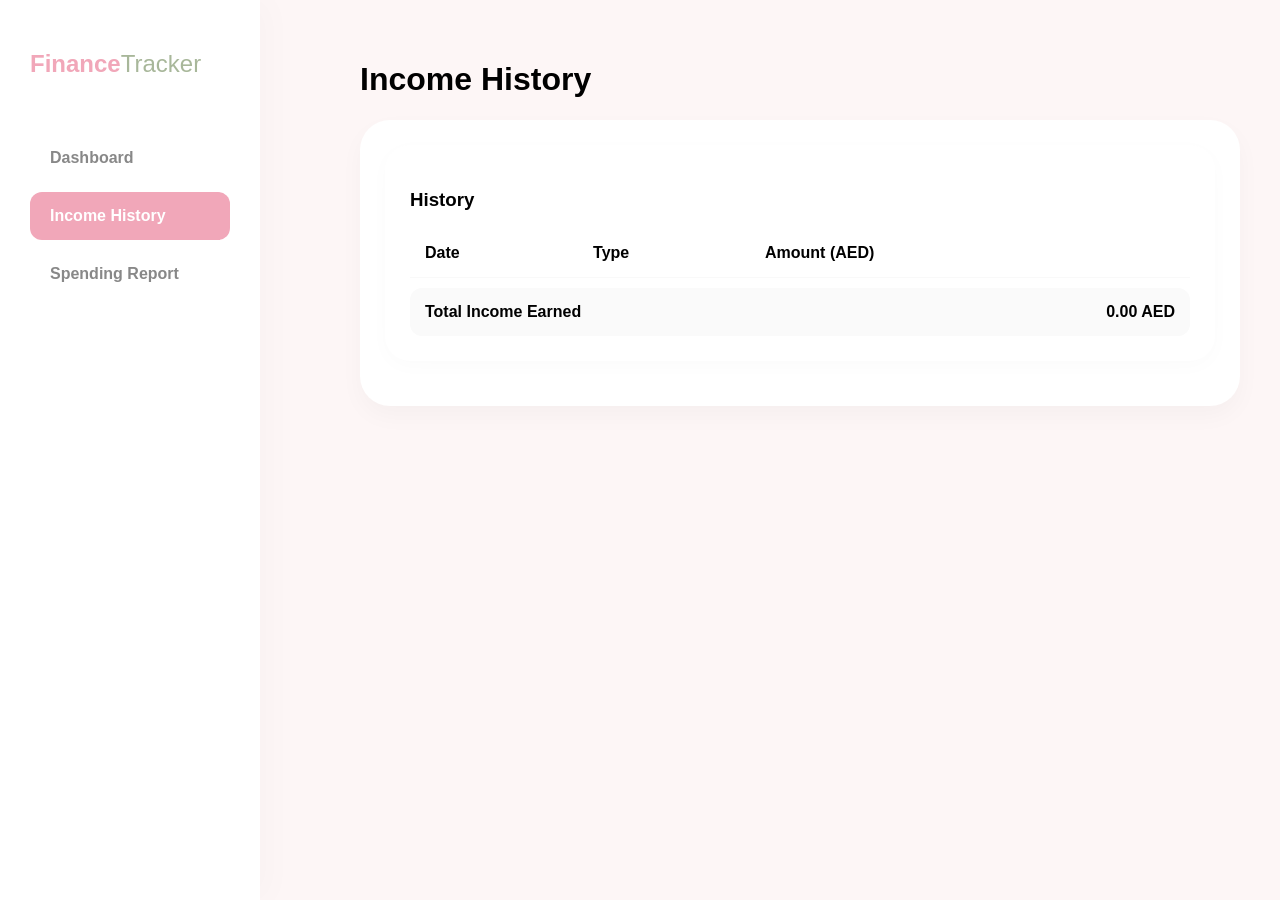
==== income.html @ f56545eb "Add files via upload" ====
<!DOCTYPE html>
<html lang="en">
<head>
    <meta charset="UTF-8">
    <meta name="viewport" content="width=device-width, initial-scale=1.0">
    <title>Income History</title>
    <link rel="stylesheet" href="style.css">
</head>
<body class="desktop-layout">
    <nav class="sidebar">
        <h1>Finance<span>Tracker</span></h1>
        <ul>
            <li><a href="index.html">Dashboard</a></li>
            <li><a href="income.html" class="active">Income History</a></li>
            <li><a href="report.html">Spending Report</a></li>
        </ul>
    </nav>

    <main class="content">
        <header>
            <h1>Income History</h1>
        </header>
        <div class="card wide-card">
            <div id="income-report-container"></div>
        </div>
    </main>

    <script src="script.js"></script>
    <script>window.onload = renderIncomePage;</script>
</body>
</html>
---- style.css ----
body { 
    margin: 0; 
    font-family: 'Segoe UI', sans-serif; 
    background: #fdf6f6; 
    display: flex; }

.sidebar {
    width: 260px;
    height: 100vh;  
    background: white;
    padding: 30px;
    position: fixed;
    box-shadow: 10px 0 30px rgba(0,0,0,0.02);
    display: flex;
    flex-direction: column;
    box-sizing: border-box; 
}

.sidebar ul { 
    list-style: none; 
    padding: 0; 
    margin-bottom: 20px; 
}

.master-reset-btn { 
    background: transparent; 
    color: #b04759; 
    border: 1px solid #ffeaee; 
    padding: 10px; 
    border-radius: 12px; 
    cursor: pointer; 
    font-weight: bold; 
    font-size: 0.75rem; 
    letter-spacing: 0.5px;
    margin-top: auto; 
    width: 100%;
    transition: all 0.3s ease;
}

.master-reset-btn:hover {
    background: #b04759; 
    color: white;
}

.sidebar h1 { 
    color: #f1a7b9; 
    margin-bottom: 40px; 
}

.sidebar h1 span { 
    color: #a8b79a; 
    font-weight: 300; 
}

.sidebar li a {
    display: block;
    padding: 15px 20px;
    text-decoration: none;
    color: #888;
    font-weight: bold;
    border-radius: 12px;
    margin-bottom: 10px;
}

.sidebar li a.active, .sidebar li a:hover { 
    background: #f1a7b9; 
    color: white; 
}


.content { 
    margin-left: 320px; 
    padding: 40px; 
    flex-grow: 1; 
    max-width: 1200px; 
}

.horizontal-grid { 
    display: flex; 
    gap: 30px; 
    align-items: flex-start; 
}

.col-main { 
    flex: 1.5; 
}

.col-side { 
    flex: 1; 
}

.card { 
    background: white; 
    padding: 25px; border-radius: 30px; 
    box-shadow: 0 10px 25px rgba(0,0,0,0.03); 
    margin-bottom: 25px; 
    box-sizing: border-box; 
}

.amount-text-green { 
    color: #a8b79a; 
    font-weight: bold; 
    font-size: 1.4rem; 
}

.amount-text-blue { 
    color: #8fa6cb; 
    font-weight: bold; 
    font-size: 1.4rem; 
}

.chart-box { 
    position: relative; 
    height: 350px; 
    display: flex; 
    justify-content: center; 
}

.chart-overlay { 
    position: absolute; 
    top: 50%;
    transform: translateY(-40%); 
    text-align: center; 
}

.balance-row { 
    display: flex; 
    gap: 20px; 
}

.balance-card { 
    flex: 1; 
    text-align: center; 
}

.button-grid { 
    display: grid; 
    grid-template-columns: 1fr 1fr; 
    gap: 10px; 
    margin-top: 15px; 
}

.button-group-side { 
    display: flex; 
    gap: 10px; 
}

button { 
    border-radius: 12px; 
    border: none; 
    padding: 12px; 
    width: 100%; 
    cursor: pointer; 
    font-weight: bold; 
    font-size: 0.9rem; 
}

.btn-sage { 
    background: #a8b79a; 
    color: white; 
}

.btn-pink { 
    background: #f1a7b9; 
    color: white; 
}

.btn-blue { 
    background: #8fa6cb; 
    color: white; 
}

.btn-lavender { 
    background: #b8afc2; 
    color: white; 
}

.category-block { 
    background: white; 
    padding: 25px; 
    border-radius: 25px; 
    margin-bottom: 20px; 
    box-shadow: 0 5px 20px rgba(0,0,0,0.02);
}

table { 
    width: 100%; 
    border-collapse: collapse; 
}

td, th { 
    padding: 15px; 
    text-align: left; 
    border-bottom: 1px solid #f9f9f9; 
}

.total-row { 
    display: flex; 
    justify-content: space-between; 
    font-weight: bold; 
    padding: 15px; 
    background: #fafafa; 
    border-radius: 12px; 
    margin-top: 10px; 
}

.filter-bar { 
    display: flex; 
    gap: 15px; 
    align-items: center; 
}

.total-badge { 
    margin-left: auto; 
    background: #f1a7b9; 
    color: white; 
    padding: 12px 25px; 
    border-radius: 15px; 
    font-weight: bold; 
    white-space: nowrap; 
}

input, select { 
    border-radius: 12px; 
    border: 1px solid #eee; 
    padding: 12px; 
    width: 100%; 
    box-sizing: border-box; 
    margin-bottom: 10px; 
}

.hidden { 
    display: none; 
}

.del-btn { 
    color: #f1a7b9; 
    cursor: pointer; 
    font-weight: bold; 
    padding: 0 10px; 
}

.btn-lavender:hover {
    background-color: #a399ad; 
    transition: background 0.3s ease; 
    cursor: pointer;
}

.category-block td span:hover {
    font-weight: bold;
    cursor: pointer;
    transition: color 0.2s ease;
}

.inline-edit-input {
    border: 1px solid #d1cbd6; /* Using your muted lavender */
    border-radius: 4px;
    padding: 2px 5px;
    font-family: inherit;
    font-size: inherit;
    outline: none;
    background: white;
}

/* Ensure the cell doesn't "jump" when the input appears */
td[onclick] {
    min-width: 50px;
    transition: background 0.2s;
}
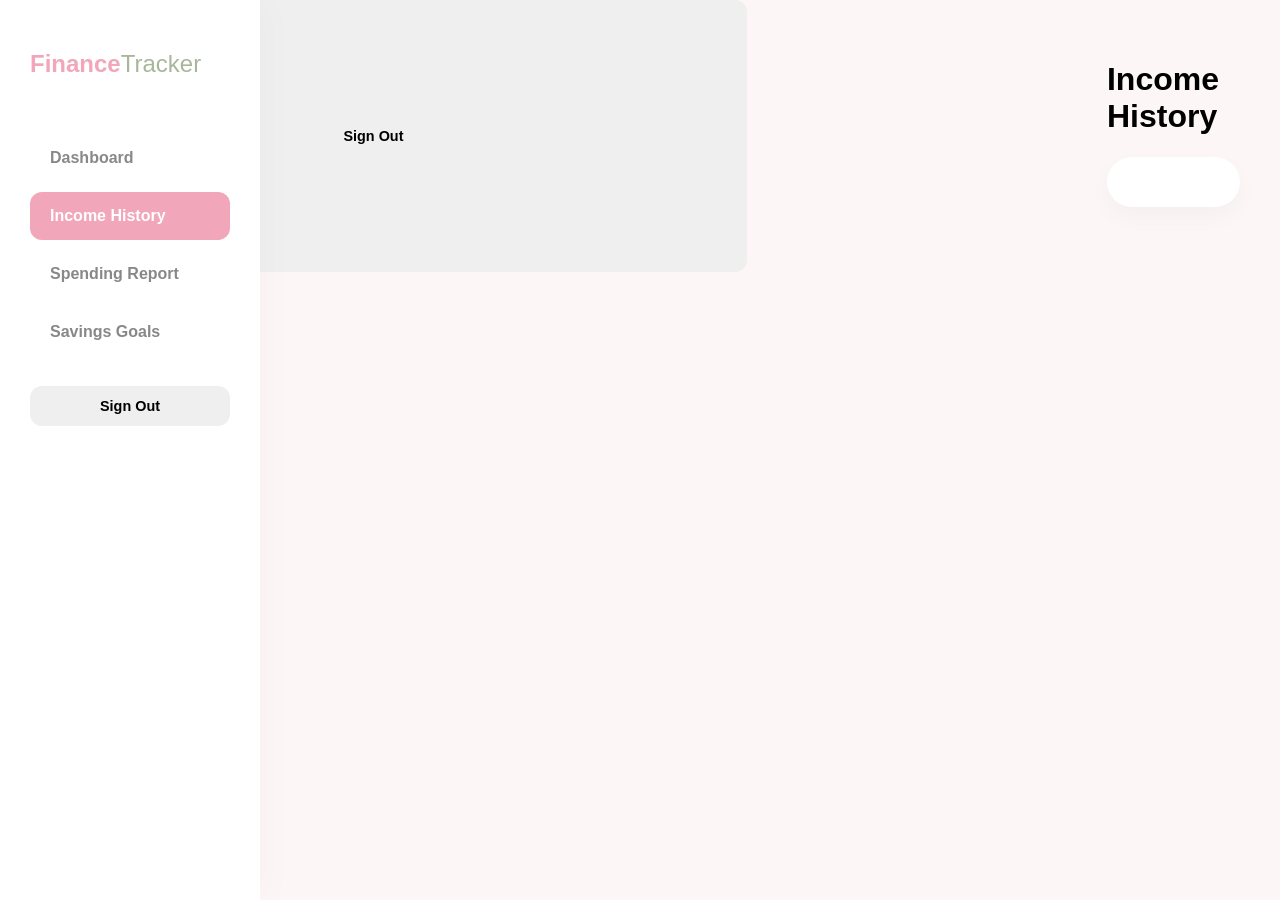
==== commit 63504e8a: "Enhance income.html with user sign-out and goals Added a 'Savings Goals' link and user sign-out butt" ====
--- a/income.html
+++ b/income.html
@@ -5,6 +5,7 @@
     <meta name="viewport" content="width=device-width, initial-scale=1.0">
     <title>Income History</title>
     <link rel="stylesheet" href="style.css">
+    
 </head>
 <body class="desktop-layout">
     <nav class="sidebar">
@@ -13,9 +14,15 @@
             <li><a href="index.html">Dashboard</a></li>
             <li><a href="income.html" class="active">Income History</a></li>
             <li><a href="report.html">Spending Report</a></li>
+            <li><a href="goals.html">Savings Goals</a></li>
         </ul>
+        <div class="sidebar-user">
+            <small id="user-email" style="color:#bbb; font-size:0.75rem; word-break:break-all;"></small>
+            <button onclick="logout()" class="logout-btn">Sign Out</button>
+        </div>
     </nav>
 
+    <button class="mobile-signout" onclick="logout()">Sign Out</button>
     <main class="content">
         <header>
             <h1>Income History</h1>
@@ -26,6 +33,5 @@
     </main>
 
     <script src="script.js"></script>
-    <script>window.onload = renderIncomePage;</script>
 </body>
-</html>+</html>
